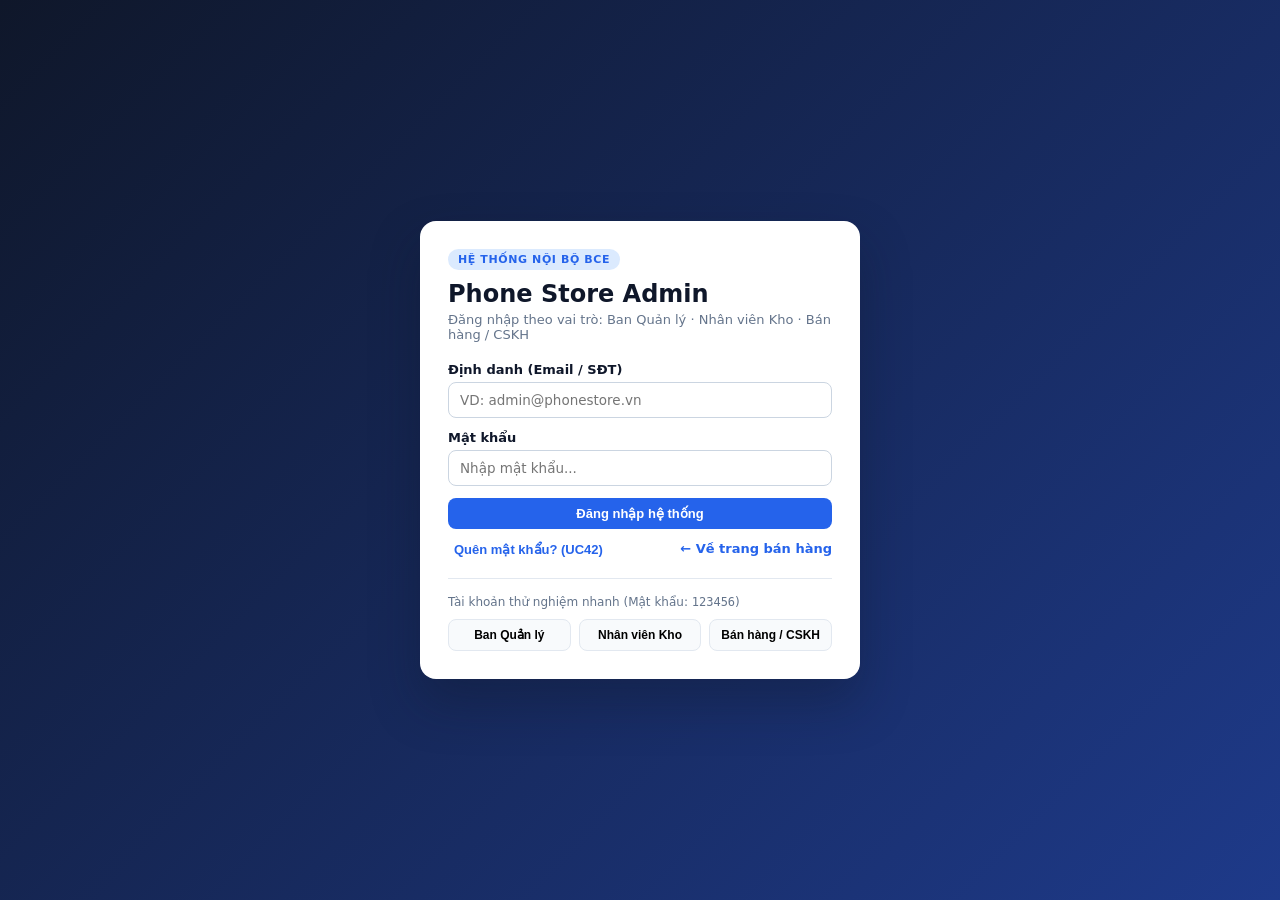
==== admin/index.html @ 8ca7c46f "feat: he thong ban dien thoai BCE (30 bang MySQL, 18 Controller, RBAC 3 Actor, Docker)" ====
<!doctype html>
<html lang="vi">

<head>
  <meta charset="UTF-8" />
  <meta name="viewport" content="width=device-width, initial-scale=1.0" />
  <title>Phone Store — Cổng Quản Trị Nội Bộ (BCE & RBAC)</title>
  <link rel="stylesheet" href="/admin/css/admin.css" />
</head>

<body>
  <!-- MÀN HÌNH ĐĂNG NHẬP NỘI BỘ (UC40, UC42) -->
  <div id="man-hinh-dang-nhap" class="khung-dang-nhap">
    <div class="the-dang-nhap">
      <div class="tieu-de-dang-nhap">
        <span class="huy-hieu-he-thong">HỆ THỐNG NỘI BỘ BCE</span>
        <h1>Phone Store Admin</h1>
        <p>Đăng nhập theo vai trò: Ban Quản lý · Nhân viên Kho · Bán hàng / CSKH</p>
      </div>

      <form id="form-dang-nhap" class="bieu-mau">
        <div class="nhom-nhap">
          <label for="nhap-dinh-danh">Định danh (Email / SĐT)</label>
          <input id="nhap-dinh-danh" type="text" required placeholder="VD: admin@phonestore.vn" />
        </div>
        <div class="nhom-nhap">
          <label for="nhap-mat-khau">Mật khẩu</label>
          <input id="nhap-mat-khau" type="password" required placeholder="Nhập mật khẩu..." />
        </div>
        <div id="loi-dang-nhap" class="hop-loi an"></div>
        <button type="submit" class="nut nut-chinh nut-rong">Đăng nhập hệ thống</button>
        <div class="dong-lien-ket">
          <button type="button" id="nut-mo-quen-mk" class="nut-chu">Quên mật khẩu? (UC42)</button>
          <a href="/" class="nut-chu">← Về trang bán hàng</a>
        </div>
      </form>

      <div class="goi-y-tai-khoan">
        <div class="tieu-de-nho">Tài khoản thử nghiệm nhanh (Mật khẩu: <code>123456</code>)</div>
        <div class="nhom-nut-nhanh">
          <button type="button" class="nut-nhanh" data-tk="admin@phonestore.vn">Ban Quản lý</button>
          <button type="button" class="nut-nhanh" data-tk="kho@phonestore.vn">Nhân viên Kho</button>
          <button type="button" class="nut-nhanh" data-tk="banhang@phonestore.vn">Bán hàng / CSKH</button>
        </div>
      </div>
    </div>
  </div>

  <!-- MODAL QUÊN MẬT KHẨU (UC42) -->
  <div id="modal-quen-mk" class="lop-phu an">
    <div class="hop-modal">
      <div class="dau-modal">
        <h3>Khôi phục mật khẩu (UC42)</h3>
        <button type="button" class="nut-dong" id="dong-modal-quen-mk">&times;</button>
      </div>
      <div class="than-modal">
        <div class="nhom-nhap">
          <label>Định danh tài khoản</label>
          <input id="qmk-dinh-danh" type="text" placeholder="Email hoặc SĐT đăng nhập" />
        </div>
        <button type="button" id="qmk-gui-ma" class="nut nut-phu">1. Gửi mã xác thực</button>
        <div id="qmk-buoc-2" class="an" style="margin-top:14px;">
          <div id="qmk-thong-bao-ma" class="hop-thong-tin"></div>
          <div class="nhom-nhap">
            <label>Mã xác thực (6 số)</label>
            <input id="qmk-ma-xac-thuc" type="text" placeholder="Nhập mã 6 số" />
          </div>
          <div class="nhom-nhap">
            <label>Mật khẩu mới</label>
            <input id="qmk-mat-khau-moi" type="password" placeholder="Tối thiểu 6 ký tự" />
          </div>
          <button type="button" id="qmk-dat-lai" class="nut nut-chinh nut-rong">2. Đặt lại mật khẩu</button>
        </div>
      </div>
    </div>
  </div>

  <!-- GIAO DIỆN CHÍNH QUẢN TRỊ (RBAC 3 ACTOR) -->
  <div id="ung-dung-quan-tri" class="bo-cuc-chinh an">
    <aside class="thanh-ben">
      <div class="thuong-hieu">
        <div class="logo-chu">PS</div>
        <div>
          <div class="ten-ung-dung">Phone Store</div>
          <div class="phu-de-ung-dung" id="nhan-vai-tro-ben">Nội bộ BCE</div>
        </div>
      </div>
      <nav id="menu-dieu-huong" class="menu-ben"></nav>
      <div class="chan-thanh-ben">
        <a href="/" class="nut nut-phu nut-rong" style="text-align:center; text-decoration:none; margin-bottom:8px;">Trang bán hàng</a>
        <button type="button" id="nut-dang-xuat" class="nut nut-nguy-hiem nut-rong">Đăng xuất (UC41)</button>
      </div>
    </aside>

    <div class="vung-noi-dung">
      <header class="thanh-tren">
        <div>
          <h2 id="tieu-de-man-hinh">Tổng quan</h2>
          <span id="mo-ta-man-hinh" class="chu-phu">Hệ thống quản lý bán điện thoại</span>
        </div>
        <div class="cum-phai">
          <!-- Hộp thông báo thời gian thực (ThongBao) -->
          <div class="khung-thong-bao">
            <button type="button" id="nut-chuong-tb" class="nut-chuong" title="Hộp thông báo">
              🔔 <span id="so-tb-chua-doc" class="cham-dem an">0</span>
            </button>
            <div id="hop-thong-bao" class="danh-sach-tb an">
              <div class="dau-hop-tb">
                <strong>Thông báo nội bộ</strong>
                <button type="button" id="nut-doc-tat-ca" class="nut-chu">Đánh dấu đã đọc</button>
              </div>
              <div id="noi-dung-tb" class="than-hop-tb">
                <div class="rong">Không có thông báo mới</div>
              </div>
            </div>
          </div>

          <div class="thong-tin-nguoi-dung">
            <div id="ten-nguoi-dung" class="ten-nd">Quản trị viên</div>
            <div id="huy-hieu-vai-tro" class="vai-tro-nd">Ban Quản lý</div>
          </div>
        </div>
      </header>

      <div id="thanh-phan-hoi" class="thanh-toast an"></div>
      <main id="khung-man-hinh" class="noi-dung-chinh"></main>
    </div>
  </div>

  <!-- MODAL DÙNG CHUNG CHO FORM THÊM / SỬA -->
  <div id="modal-chung" class="lop-phu an">
    <div class="hop-modal hop-modal-rong">
      <div class="dau-modal">
        <h3 id="tieu-de-modal-chung">Biểu mẫu</h3>
        <button type="button" class="nut-dong" id="dong-modal-chung">&times;</button>
      </div>
      <div id="than-modal-chung" class="than-modal"></div>
    </div>
  </div>

  <script src="/admin/js/admin.js"></script>
</body>

</html>
---- admin/css/admin.css ----
:root {
  --nen: #f1f5f9;
  --trang: #ffffff;
  --vien: #e2e8f0;
  --chu: #0f172a;
  --chu-phu: #64748b;
  --chinh: #2563eb;
  --chinh-dam: #1d4ed8;
  --thanh-cong: #16a34a;
  --canh-bao: #d97706;
  --nguy-hiem: #dc2626;
  --thanh-ben: #0f172a;
}

* {
  box-sizing: border-box;
}

body {
  margin: 0;
  font-family: system-ui, -apple-system, 'Segoe UI', Roboto, sans-serif;
  background: var(--nen);
  color: var(--chu);
  font-size: 14px;
}

.an {
  display: none !important;
}

/* Đăng nhập */
.khung-dang-nhap {
  min-height: 100vh;
  display: flex;
  align-items: center;
  justify-content: center;
  padding: 24px;
  background: linear-gradient(135deg, #0f172a 0%, #1e3a8a 100%);
}

.the-dang-nhap {
  width: 100%;
  max-width: 440px;
  background: var(--trang);
  border-radius: 16px;
  padding: 28px;
  box-shadow: 0 24px 48px rgba(15, 23, 42, 0.35);
}

.huy-hieu-he-thong {
  display: inline-block;
  font-size: 11px;
  font-weight: 700;
  letter-spacing: 0.6px;
  color: var(--chinh);
  background: #dbeafe;
  padding: 4px 10px;
  border-radius: 999px;
}

.tieu-de-dang-nhap h1 {
  margin: 10px 0 4px;
  font-size: 24px;
}

.tieu-de-dang-nhap p {
  margin: 0 0 20px;
  color: var(--chu-phu);
  font-size: 13px;
}

.goi-y-tai-khoan {
  margin-top: 20px;
  padding-top: 16px;
  border-top: 1px solid var(--vien);
}

.tieu-de-nho {
  font-size: 12px;
  color: var(--chu-phu);
  margin-bottom: 10px;
}

.nhom-nut-nhanh {
  display: grid;
  grid-template-columns: repeat(3, 1fr);
  gap: 8px;
}

.nut-nhanh {
  padding: 8px 6px;
  font-size: 12px;
  font-weight: 600;
  border: 1px solid var(--vien);
  background: #f8fafc;
  border-radius: 8px;
  cursor: pointer;
}

.nut-nhanh:hover {
  border-color: var(--chinh);
  color: var(--chinh);
}

/* Bố cục chính */
.bo-cuc-chinh {
  display: flex;
  min-height: 100vh;
}

.thanh-ben {
  width: 260px;
  background: var(--thanh-ben);
  color: #e2e8f0;
  display: flex;
  flex-direction: column;
  flex-shrink: 0;
}

.thuong-hieu {
  display: flex;
  align-items: center;
  gap: 12px;
  padding: 20px 18px;
  border-bottom: 1px solid rgba(255, 255, 255, 0.08);
}

.logo-chu {
  width: 38px;
  height: 38px;
  border-radius: 10px;
  background: var(--chinh);
  color: #fff;
  display: flex;
  align-items: center;
  justify-content: center;
  font-weight: 800;
}

.ten-ung-dung {
  font-weight: 700;
  font-size: 16px;
  color: #fff;
}

.phu-de-ung-dung {
  font-size: 11px;
  color: #94a3b8;
}

.menu-ben {
  padding: 12px 10px;
  flex: 1;
  display: flex;
  flex-direction: column;
  gap: 4px;
}

.muc-menu {
  width: 100%;
  text-align: left;
  padding: 10px 12px;
  border: none;
  border-radius: 8px;
  background: transparent;
  color: #cbd5e1;
  font-weight: 500;
  font-size: 13.5px;
  cursor: pointer;
  display: flex;
  align-items: center;
  justify-content: space-between;
}

.muc-menu:hover {
  background: rgba(255, 255, 255, 0.08);
  color: #fff;
}

.muc-menu.dang-chon {
  background: var(--chinh);
  color: #fff;
  font-weight: 600;
}

.chan-thanh-ben {
  padding: 14px;
  border-top: 1px solid rgba(255, 255, 255, 0.08);
}

/* Vùng nội dung */
.vung-noi-dung {
  flex: 1;
  display: flex;
  flex-direction: column;
  min-width: 0;
}

.thanh-tren {
  background: var(--trang);
  border-bottom: 1px solid var(--vien);
  padding: 14px 24px;
  display: flex;
  align-items: center;
  justify-content: space-between;
  gap: 16px;
}

.thanh-tren h2 {
  margin: 0;
  font-size: 19px;
}

.chu-phu {
  color: var(--chu-phu);
  font-size: 12.5px;
}

.cum-phai {
  display: flex;
  align-items: center;
  gap: 16px;
}

.thong-tin-nguoi-dung {
  text-align: right;
}

.ten-nd {
  font-weight: 600;
  font-size: 13.5px;
}

.vai-tro-nd {
  font-size: 11.5px;
  color: var(--chinh);
  font-weight: 600;
}

/* Thông báo */
.khung-thong-bao {
  position: relative;
}

.nut-chuong {
  position: relative;
  border: 1px solid var(--vien);
  background: #f8fafc;
  border-radius: 10px;
  padding: 8px 12px;
  cursor: pointer;
  font-size: 16px;
}

.cham-dem {
  position: absolute;
  top: -6px;
  right: -6px;
  background: var(--nguy-hiem);
  color: #fff;
  border-radius: 999px;
  font-size: 11px;
  font-weight: 700;
  padding: 2px 6px;
}

.danh-sach-tb {
  position: absolute;
  right: 0;
  top: 46px;
  width: 360px;
  max-height: 420px;
  background: var(--trang);
  border: 1px solid var(--vien);
  border-radius: 12px;
  box-shadow: 0 18px 36px rgba(15, 23, 42, 0.18);
  z-index: 100;
  overflow: hidden;
  display: flex;
  flex-direction: column;
}

.dau-hop-tb {
  padding: 12px 14px;
  border-bottom: 1px solid var(--vien);
  display: flex;
  justify-content: space-between;
  align-items: center;
  background: #f8fafc;
}

.than-hop-tb {
  overflow-y: auto;
  max-height: 360px;
}

.muc-tb {
  padding: 10px 14px;
  border-bottom: 1px solid #f1f5f9;
  font-size: 13px;
}

.muc-tb.chua-doc {
  background: #eff6ff;
  border-left: 3px solid var(--chinh);
}

.thoi-gian-tb {
  font-size: 11px;
  color: var(--chu-phu);
  margin-top: 4px;
}

/* Nội dung chính */
.noi-dung-chinh {
  padding: 22px 24px;
  flex: 1;
}

.luoi-the {
  display: grid;
  grid-template-columns: repeat(auto-fit, minmax(210px, 1fr));
  gap: 16px;
  margin-bottom: 20px;
}

.the-chi-so {
  background: var(--trang);
  border: 1px solid var(--vien);
  border-radius: 12px;
  padding: 16px 18px;
}

.the-chi-so .nhan {
  font-size: 12.5px;
  color: var(--chu-phu);
}

.the-chi-so .gia-tri {
  font-size: 22px;
  font-weight: 700;
  margin-top: 6px;
}

.khung-bang {
  background: var(--trang);
  border: 1px solid var(--vien);
  border-radius: 12px;
  overflow: hidden;
  margin-bottom: 20px;
}

.thanh-cong-cu {
  padding: 14px 18px;
  border-bottom: 1px solid var(--vien);
  display: flex;
  flex-wrap: wrap;
  justify-content: space-between;
  align-items: center;
  gap: 10px;
}

.bang-du-lieu {
  width: 100%;
  border-collapse: collapse;
}

.bang-du-lieu th,
.bang-du-lieu td {
  padding: 11px 14px;
  border-bottom: 1px solid #f1f5f9;
  text-align: left;
  vertical-align: middle;
}

.bang-du-lieu th {
  background: #f8fafc;
  font-size: 12px;
  text-transform: uppercase;
  letter-spacing: 0.4px;
  color: var(--chu-phu);
}

.anh-nho {
  width: 42px;
  height: 42px;
  object-fit: contain;
  border-radius: 6px;
  border: 1px solid var(--vien);
  background: #fff;
}

/* Nút & Form */
.nhom-nhap {
  margin-bottom: 12px;
}

.nhom-nhap label {
  display: block;
  font-size: 13px;
  font-weight: 600;
  margin-bottom: 5px;
}

.nhom-nhap input,
.nhom-nhap select,
.nhom-nhap textarea {
  width: 100%;
  padding: 9px 11px;
  border: 1px solid #cbd5e1;
  border-radius: 8px;
  font-size: 13.5px;
  font-family: inherit;
}

.luoi-2-cot {
  display: grid;
  grid-template-columns: repeat(2, 1fr);
  gap: 12px;
}

.nut {
  padding: 8px 14px;
  border: none;
  border-radius: 8px;
  font-weight: 600;
  font-size: 13px;
  cursor: pointer;
}

.nut-nho {
  padding: 5px 10px;
  font-size: 12px;
}

.nut-rong {
  width: 100%;
}

.nut-chinh {
  background: var(--chinh);
  color: #fff;
}

.nut-chinh:hover {
  background: var(--chinh-dam);
}

.nut-phu {
  background: #e2e8f0;
  color: var(--chu);
}

.nut-thanh-cong {
  background: var(--thanh-cong);
  color: #fff;
}

.nut-canh-bao {
  background: var(--canh-bao);
  color: #fff;
}

.nut-nguy-hiem {
  background: var(--nguy-hiem);
  color: #fff;
}

.nut-chu {
  background: none;
  border: none;
  color: var(--chinh);
  font-weight: 600;
  cursor: pointer;
  font-size: 13px;
  text-decoration: none;
}

.dong-lien-ket {
  display: flex;
  justify-content: space-between;
  margin-top: 12px;
}

.nhan-trang-thai {
  display: inline-block;
  padding: 3px 9px;
  border-radius: 999px;
  font-size: 11.5px;
  font-weight: 600;
}

.tt-xanh {
  background: #dcfce7;
  color: #166534;
}

.tt-vang {
  background: #fef3c7;
  color: #92400e;
}

.tt-do {
  background: #fee2e2;
  color: #991b1b;
}

.tt-xam {
  background: #e2e8f0;
  color: #334155;
}

.tt-lam {
  background: #dbeafe;
  color: #1e40af;
}

.hop-loi {
  background: #fee2e2;
  color: #991b1b;
  padding: 10px 12px;
  border-radius: 8px;
  margin-bottom: 12px;
  font-size: 13px;
}

.hop-thong-tin {
  background: #eff6ff;
  color: #1e40af;
  padding: 10px 12px;
  border-radius: 8px;
  margin-bottom: 12px;
  font-size: 13px;
}

.thanh-toast {
  margin: 14px 24px 0;
  padding: 11px 16px;
  border-radius: 10px;
  font-weight: 600;
  font-size: 13.5px;
}

.toast-ok {
  background: #dcfce7;
  color: #166534;
  border: 1px solid #86efac;
}

.toast-loi {
  background: #fee2e2;
  color: #991b1b;
  border: 1px solid #fca5a5;
}

/* Modal */
.lop-phu {
  position: fixed;
  inset: 0;
  background: rgba(15, 23, 42, 0.55);
  display: flex;
  align-items: center;
  justify-content: center;
  padding: 20px;
  z-index: 200;
}

.hop-modal {
  background: var(--trang);
  width: 100%;
  max-width: 480px;
  max-height: 90vh;
  border-radius: 14px;
  overflow: hidden;
  display: flex;
  flex-direction: column;
}

.hop-modal-rong {
  max-width: 680px;
}

.dau-modal {
  padding: 14px 18px;
  border-bottom: 1px solid var(--vien);
  display: flex;
  justify-content: space-between;
  align-items: center;
  background: #f8fafc;
}

.dau-modal h3 {
  margin: 0;
  font-size: 16px;
}

.nut-dong {
  background: none;
  border: none;
  font-size: 24px;
  cursor: pointer;
  color: var(--chu-phu);
  line-height: 1;
}

.than-modal {
  padding: 18px;
  overflow-y: auto;
}

.rong {
  padding: 24px;
  text-align: center;
  color: var(--chu-phu);
}

.nhom-hanh-dong {
  display: flex;
  flex-wrap: wrap;
  gap: 6px;
}
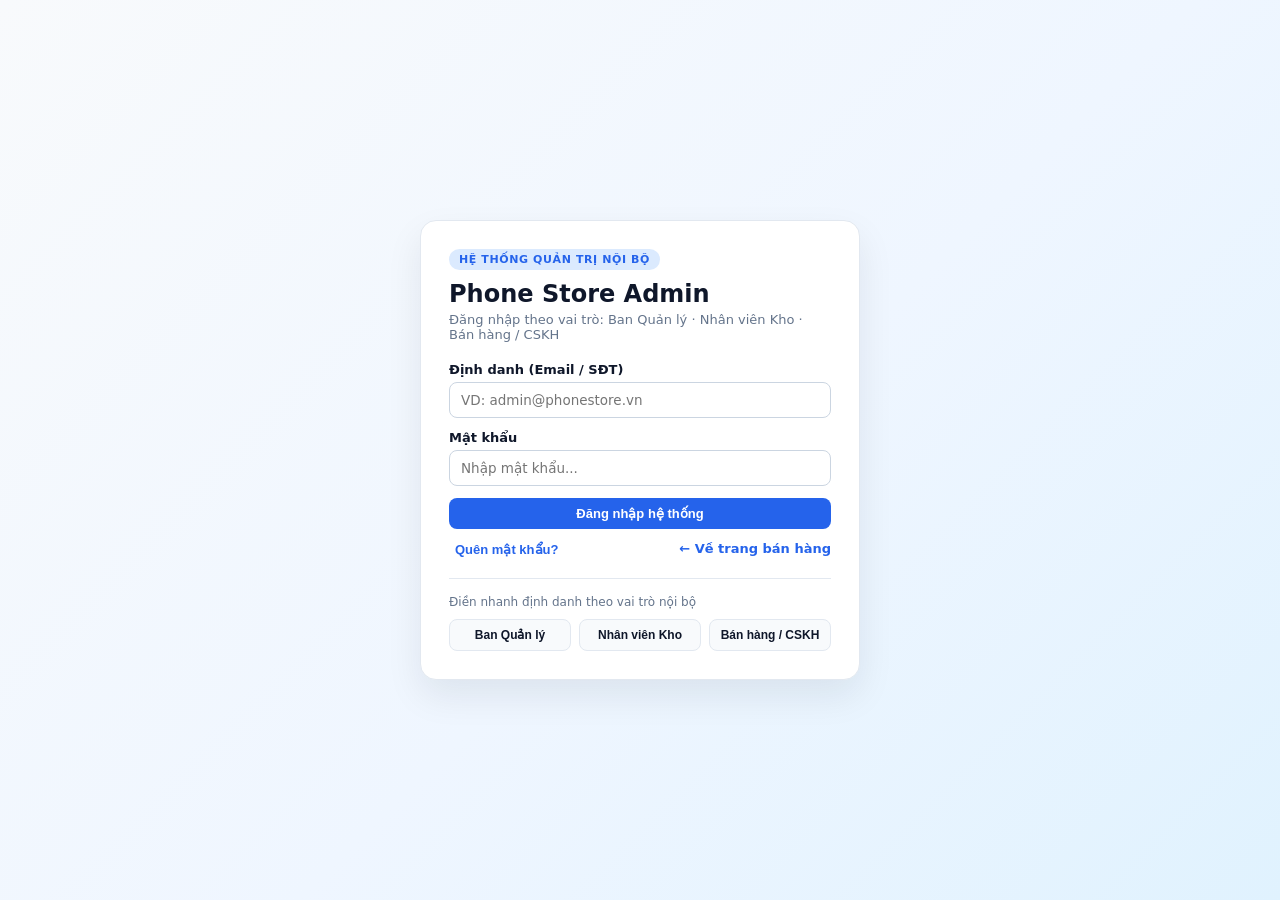
==== commit b79bed92: "fix: khop code Quan ly san pham (UC1-UC6, UC10) 1-1 voi Sequence Diagram bao cao v4 - QuanLyDanhMucC" ====
--- a/admin/index.html
+++ b/admin/index.html
@@ -4,39 +4,39 @@
 <head>
   <meta charset="UTF-8" />
   <meta name="viewport" content="width=device-width, initial-scale=1.0" />
-  <title>Phone Store — Cổng Quản Trị Nội Bộ (BCE & RBAC)</title>
+  <title>Phone Store — Cổng Quản Trị Nội Bộ</title>
   <link rel="stylesheet" href="/admin/css/admin.css" />
 </head>
 
 <body>
-  <!-- MÀN HÌNH ĐĂNG NHẬP NỘI BỘ (UC40, UC42) -->
+  <!-- MÀN HÌNH ĐĂNG NHẬP NỘI BỘ (Mục 3.6 - Bảng 209, Bảng 210) -->
   <div id="man-hinh-dang-nhap" class="khung-dang-nhap">
     <div class="the-dang-nhap">
       <div class="tieu-de-dang-nhap">
-        <span class="huy-hieu-he-thong">HỆ THỐNG NỘI BỘ BCE</span>
+        <span class="huy-hieu-he-thong">HỆ THỐNG QUẢN TRỊ NỘI BỘ</span>
         <h1>Phone Store Admin</h1>
         <p>Đăng nhập theo vai trò: Ban Quản lý · Nhân viên Kho · Bán hàng / CSKH</p>
       </div>
 
       <form id="form-dang-nhap" class="bieu-mau">
         <div class="nhom-nhap">
-          <label for="nhap-dinh-danh">Định danh (Email / SĐT)</label>
-          <input id="nhap-dinh-danh" type="text" required placeholder="VD: admin@phonestore.vn" />
+          <label for="txtDinhDanh">Định danh (Email / SĐT)</label>
+          <input id="txtDinhDanh" type="text" required placeholder="VD: admin@phonestore.vn" />
         </div>
         <div class="nhom-nhap">
-          <label for="nhap-mat-khau">Mật khẩu</label>
-          <input id="nhap-mat-khau" type="password" required placeholder="Nhập mật khẩu..." />
+          <label for="pwdMatKhau">Mật khẩu</label>
+          <input id="pwdMatKhau" type="password" required placeholder="Nhập mật khẩu..." />
         </div>
         <div id="loi-dang-nhap" class="hop-loi an"></div>
-        <button type="submit" class="nut nut-chinh nut-rong">Đăng nhập hệ thống</button>
+        <button type="submit" id="btnDangNhap" class="nut nut-chinh nut-rong">Đăng nhập hệ thống</button>
         <div class="dong-lien-ket">
-          <button type="button" id="nut-mo-quen-mk" class="nut-chu">Quên mật khẩu? (UC42)</button>
+          <button type="button" id="nut-mo-quen-mk" class="nut-chu">Quên mật khẩu?</button>
           <a href="/" class="nut-chu">← Về trang bán hàng</a>
         </div>
       </form>
 
       <div class="goi-y-tai-khoan">
-        <div class="tieu-de-nho">Tài khoản thử nghiệm nhanh (Mật khẩu: <code>123456</code>)</div>
+        <div class="tieu-de-nho">Điền nhanh định danh theo vai trò nội bộ</div>
         <div class="nhom-nut-nhanh">
           <button type="button" class="nut-nhanh" data-tk="admin@phonestore.vn">Ban Quản lý</button>
           <button type="button" class="nut-nhanh" data-tk="kho@phonestore.vn">Nhân viên Kho</button>
@@ -46,49 +46,53 @@
     </div>
   </div>
 
-  <!-- MODAL QUÊN MẬT KHẨU (UC42) -->
+  <!-- MODAL KHÔI PHỤC MẬT KHẨU (Mục 3.6 - Bảng 209, Bảng 210) -->
   <div id="modal-quen-mk" class="lop-phu an">
     <div class="hop-modal">
       <div class="dau-modal">
-        <h3>Khôi phục mật khẩu (UC42)</h3>
+        <h3>Khôi phục mật khẩu</h3>
         <button type="button" class="nut-dong" id="dong-modal-quen-mk">&times;</button>
       </div>
       <div class="than-modal">
         <div class="nhom-nhap">
-          <label>Định danh tài khoản</label>
+          <label for="qmk-dinh-danh">Định danh tài khoản</label>
           <input id="qmk-dinh-danh" type="text" placeholder="Email hoặc SĐT đăng nhập" />
         </div>
-        <button type="button" id="qmk-gui-ma" class="nut nut-phu">1. Gửi mã xác thực</button>
+        <button type="button" id="btnGuiMaXacThuc" class="nut nut-phu">1. Gửi mã xác thực</button>
         <div id="qmk-buoc-2" class="an" style="margin-top:14px;">
           <div id="qmk-thong-bao-ma" class="hop-thong-tin"></div>
           <div class="nhom-nhap">
-            <label>Mã xác thực (6 số)</label>
-            <input id="qmk-ma-xac-thuc" type="text" placeholder="Nhập mã 6 số" />
+            <label for="txtMaXacThuc">Mã xác thực (6 số)</label>
+            <input id="txtMaXacThuc" type="text" placeholder="Nhập mã 6 số" />
           </div>
           <div class="nhom-nhap">
-            <label>Mật khẩu mới</label>
-            <input id="qmk-mat-khau-moi" type="password" placeholder="Tối thiểu 6 ký tự" />
+            <label for="pwdMatKhauMoi">Mật khẩu mới</label>
+            <input id="pwdMatKhauMoi" type="password" placeholder="Tối thiểu 6 ký tự" />
           </div>
-          <button type="button" id="qmk-dat-lai" class="nut nut-chinh nut-rong">2. Đặt lại mật khẩu</button>
+          <div class="nhom-nhap">
+            <label for="pwdXacNhan">Xác nhận mật khẩu mới</label>
+            <input id="pwdXacNhan" type="password" placeholder="Nhập lại mật khẩu mới" />
+          </div>
+          <button type="button" id="btnDatLaiMatKhau" class="nut nut-chinh nut-rong">2. Đặt lại mật khẩu</button>
         </div>
       </div>
     </div>
   </div>
 
-  <!-- GIAO DIỆN CHÍNH QUẢN TRỊ (RBAC 3 ACTOR) -->
+  <!-- GIAO DIỆN CHÍNH QUẢN TRỊ -->
   <div id="ung-dung-quan-tri" class="bo-cuc-chinh an">
     <aside class="thanh-ben">
       <div class="thuong-hieu">
         <div class="logo-chu">PS</div>
         <div>
           <div class="ten-ung-dung">Phone Store</div>
-          <div class="phu-de-ung-dung" id="nhan-vai-tro-ben">Nội bộ BCE</div>
+          <div class="phu-de-ung-dung" id="nhan-vai-tro-ben">Quản trị nội bộ</div>
         </div>
       </div>
       <nav id="menu-dieu-huong" class="menu-ben"></nav>
       <div class="chan-thanh-ben">
-        <a href="/" class="nut nut-phu nut-rong" style="text-align:center; text-decoration:none; margin-bottom:8px;">Trang bán hàng</a>
-        <button type="button" id="nut-dang-xuat" class="nut nut-nguy-hiem nut-rong">Đăng xuất (UC41)</button>
+        <a href="/" class="nut nut-phu nut-rong" style="display:block; text-align:center; text-decoration:none; margin-bottom:8px;">Trang bán hàng</a>
+        <button type="button" id="nut-dang-xuat" class="nut nut-nguy-hiem nut-rong">Đăng xuất</button>
       </div>
     </aside>
 
@@ -99,7 +103,7 @@
           <span id="mo-ta-man-hinh" class="chu-phu">Hệ thống quản lý bán điện thoại</span>
         </div>
         <div class="cum-phai">
-          <!-- Hộp thông báo thời gian thực (ThongBao) -->
+          <!-- Hộp thông báo nội bộ -->
           <div class="khung-thong-bao">
             <button type="button" id="nut-chuong-tb" class="nut-chuong" title="Hộp thông báo">
               🔔 <span id="so-tb-chua-doc" class="cham-dem an">0</span>
--- a/admin/css/admin.css
+++ b/admin/css/admin.css
@@ -1,5 +1,5 @@
 :root {
-  --nen: #f1f5f9;
+  --nen: #f8fafc;
   --trang: #ffffff;
   --vien: #e2e8f0;
   --chu: #0f172a;
@@ -9,7 +9,7 @@
   --thanh-cong: #16a34a;
   --canh-bao: #d97706;
   --nguy-hiem: #dc2626;
-  --thanh-ben: #0f172a;
+  --thanh-ben: #ffffff;
 }
 
 * {
@@ -28,23 +28,24 @@
   display: none !important;
 }
 
-/* Đăng nhập */
+/* Đăng nhập — Light Theme chuẩn Mục 3.6 */
 .khung-dang-nhap {
   min-height: 100vh;
   display: flex;
   align-items: center;
   justify-content: center;
   padding: 24px;
-  background: linear-gradient(135deg, #0f172a 0%, #1e3a8a 100%);
+  background: linear-gradient(135deg, #f8fafc 0%, #eff6ff 55%, #e0f2fe 100%);
 }
 
 .the-dang-nhap {
   width: 100%;
   max-width: 440px;
   background: var(--trang);
+  border: 1px solid var(--vien);
   border-radius: 16px;
   padding: 28px;
-  box-shadow: 0 24px 48px rgba(15, 23, 42, 0.35);
+  box-shadow: 0 16px 36px rgba(15, 23, 42, 0.08);
 }
 
 .huy-hieu-he-thong {
@@ -61,6 +62,7 @@
 .tieu-de-dang-nhap h1 {
   margin: 10px 0 4px;
   font-size: 24px;
+  color: var(--chu);
 }
 
 .tieu-de-dang-nhap p {
@@ -93,25 +95,29 @@
   font-weight: 600;
   border: 1px solid var(--vien);
   background: #f8fafc;
+  color: var(--chu);
   border-radius: 8px;
   cursor: pointer;
+  transition: border-color 0.15s ease, color 0.15s ease, background 0.15s ease;
 }
 
 .nut-nhanh:hover {
   border-color: var(--chinh);
+  background: #eff6ff;
   color: var(--chinh);
 }
 
-/* Bố cục chính */
+/* Bố cục chính — Light Sidebar chuẩn Mục 3.6 */
 .bo-cuc-chinh {
   display: flex;
   min-height: 100vh;
 }
 
 .thanh-ben {
-  width: 260px;
+  width: 264px;
   background: var(--thanh-ben);
-  color: #e2e8f0;
+  color: var(--chu);
+  border-right: 1px solid var(--vien);
   display: flex;
   flex-direction: column;
   flex-shrink: 0;
@@ -122,7 +128,7 @@
   align-items: center;
   gap: 12px;
   padding: 20px 18px;
-  border-bottom: 1px solid rgba(255, 255, 255, 0.08);
+  border-bottom: 1px solid var(--vien);
 }
 
 .logo-chu {
@@ -140,12 +146,12 @@
 .ten-ung-dung {
   font-weight: 700;
   font-size: 16px;
-  color: #fff;
+  color: var(--chu);
 }
 
 .phu-de-ung-dung {
-  font-size: 11px;
-  color: #94a3b8;
+  font-size: 11.5px;
+  color: var(--chu-phu);
 }
 
 .menu-ben {
@@ -160,32 +166,35 @@
   width: 100%;
   text-align: left;
   padding: 10px 12px;
-  border: none;
+  border: 1px solid transparent;
   border-radius: 8px;
   background: transparent;
-  color: #cbd5e1;
+  color: #475569;
   font-weight: 500;
   font-size: 13.5px;
   cursor: pointer;
   display: flex;
   align-items: center;
   justify-content: space-between;
+  transition: background 0.15s ease, color 0.15s ease;
 }
 
 .muc-menu:hover {
-  background: rgba(255, 255, 255, 0.08);
-  color: #fff;
+  background: #f1f5f9;
+  color: var(--chu);
 }
 
 .muc-menu.dang-chon {
-  background: var(--chinh);
-  color: #fff;
-  font-weight: 600;
+  background: #eff6ff;
+  color: var(--chinh-dam);
+  border-color: #bfdbfe;
+  font-weight: 700;
 }
 
 .chan-thanh-ben {
   padding: 14px;
-  border-top: 1px solid rgba(255, 255, 255, 0.08);
+  border-top: 1px solid var(--vien);
+  background: #f8fafc;
 }
 
 /* Vùng nội dung */
@@ -273,7 +282,7 @@
   background: var(--trang);
   border: 1px solid var(--vien);
   border-radius: 12px;
-  box-shadow: 0 18px 36px rgba(15, 23, 42, 0.18);
+  box-shadow: 0 18px 36px rgba(15, 23, 42, 0.14);
   z-index: 100;
   overflow: hidden;
   display: flex;
@@ -379,6 +388,18 @@
   text-transform: uppercase;
   letter-spacing: 0.4px;
   color: var(--chu-phu);
+}
+
+.bang-du-lieu tbody tr {
+  cursor: pointer;
+}
+
+.bang-du-lieu tbody tr:hover {
+  background: #f8fafc;
+}
+
+.bang-du-lieu tbody tr.dong-dang-chon {
+  background: #eff6ff;
 }
 
 .anh-nho {
@@ -411,6 +432,8 @@
   border-radius: 8px;
   font-size: 13.5px;
   font-family: inherit;
+  background: #fff;
+  color: var(--chu);
 }
 
 .luoi-2-cot {
@@ -426,6 +449,11 @@
   font-weight: 600;
   font-size: 13px;
   cursor: pointer;
+}
+
+.nut:disabled {
+  opacity: 0.5;
+  cursor: not-allowed;
 }
 
 .nut-nho {
@@ -557,7 +585,7 @@
 .lop-phu {
   position: fixed;
   inset: 0;
-  background: rgba(15, 23, 42, 0.55);
+  background: rgba(15, 23, 42, 0.45);
   display: flex;
   align-items: center;
   justify-content: center;
@@ -571,6 +599,8 @@
   max-width: 480px;
   max-height: 90vh;
   border-radius: 14px;
+  border: 1px solid var(--vien);
+  box-shadow: 0 20px 44px rgba(15, 23, 42, 0.16);
   overflow: hidden;
   display: flex;
   flex-direction: column;
